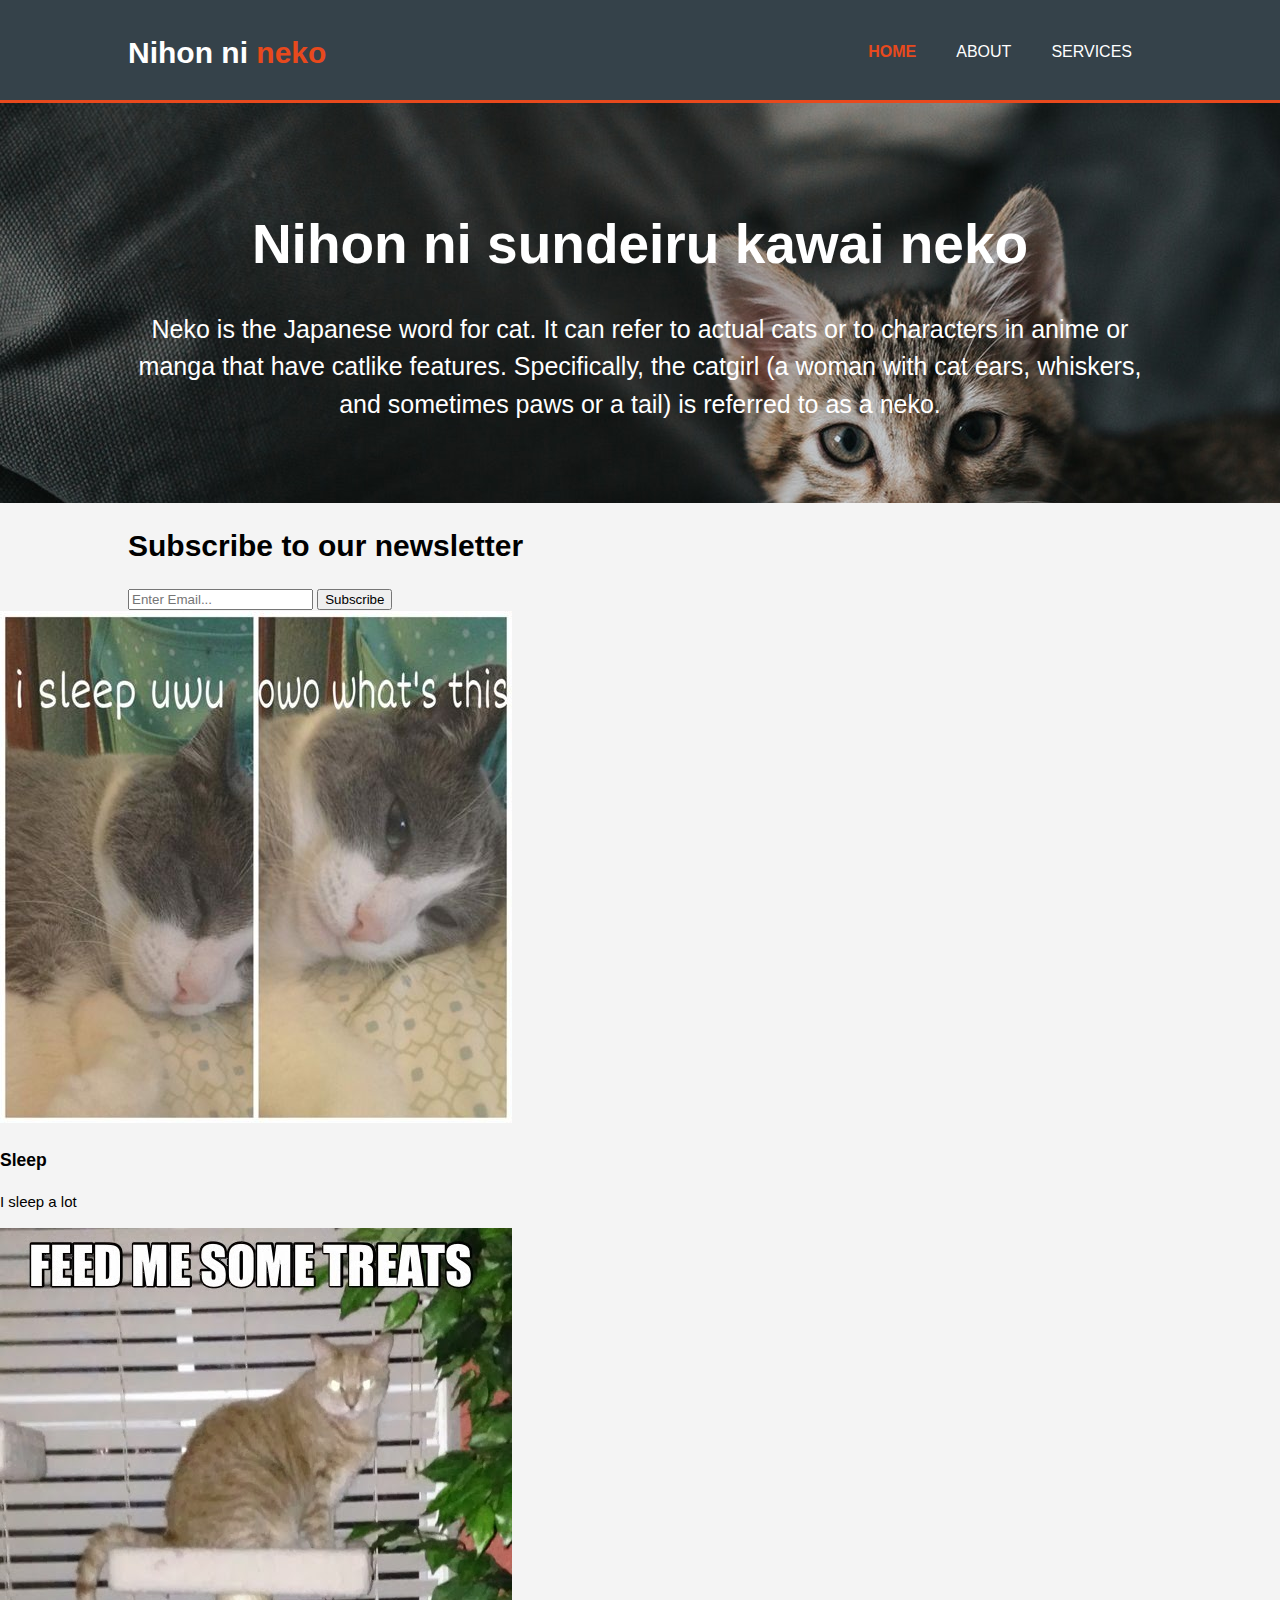
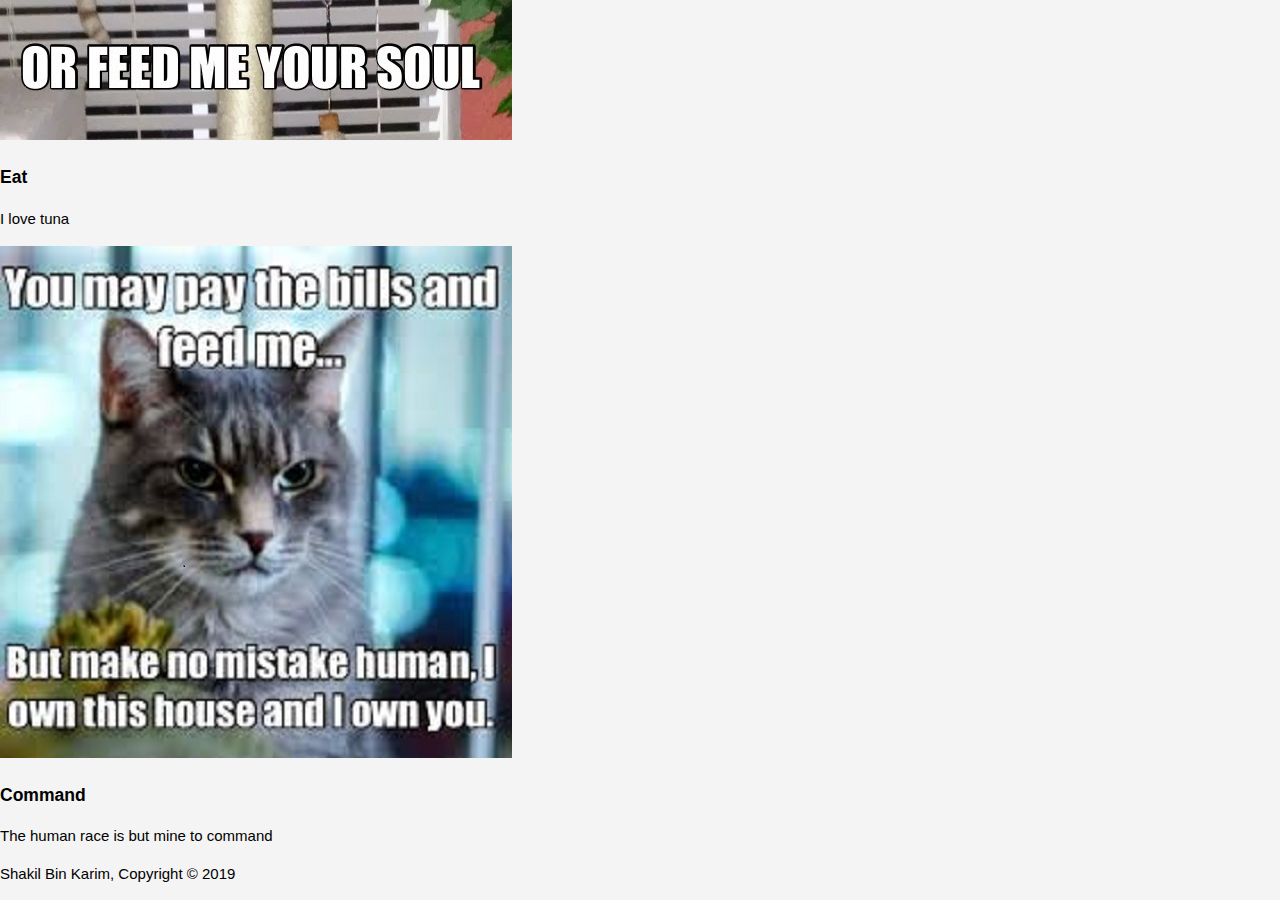
==== index.html @ 19d5fefc "added showcase-bg" ====
<!DOCTYPE html>
<html>
<head>
    <meta charset="utf-8" />
    <meta http-equiv="X-UA-Compatible" content="IE=edge">
    <meta name="viewport" content="width=device-width, initial-scale=1">
    <meta name="keywords" content="neko, nihon, cat, japan, web">
    <meta name="author" content="Shakil Bin Karim">
    <title>NihonNiNeko</title>
    <link rel="stylesheet" type="text/css" media="screen" href="./css/styles.css" />
    <script src="main.js"></script>
</head>
<body>
    <header>
        <div class="container">
            <div id="branding">
                <h1>Nihon ni <span class="highlight">neko</span></h1>
            </div>
            <nav>
                <ul>
                    <li class="current"><a href="index.html">Home</a></li>
                    <li><a href="about.html">About</a></li>
                    <li><a href="servicer.html">Services</a></li>
                </ul>
            </nav>
        </div>
    </header>

    <section id="showcase">
        <div class="container">
            <h1>Nihon ni sundeiru kawai neko</h1>
            <p>Neko is the Japanese word for cat. It can refer to actual cats or to characters in anime or manga that have catlike features. Specifically, the catgirl (a woman with cat ears, whiskers, and sometimes paws or a tail) is referred to as a neko.</p>
        </div>
    </section>

    <section id="newsletter">
        <div class="container">
            <h1>Subscribe to our newsletter</h1>
            <form action="">
                <input type="email" placeholder="Enter Email...">
                <button type="submit" class="button_1">Subscribe</button>
            </form>
        </div>
    </section>

    <section class="boxer">
        <div id="container">
            <div id="box">
                <img src="./img/cat_sleep.jpg" alt="Sleep">
                <h3>Sleep</h3>
                <p>I sleep a lot</p>
            </div>
            <div id="box">
                <img src="./img/cat_eat.jpg" alt="Eat">
                <h3>Eat</h3>
                <p>I love tuna</p>
            </div>
            <div id="box">
                <img src="./img/cat_command.jpg" alt="Command">
                <h3>Command</h3>
                <p>The human race is but mine to command</p>
            </div>
        </div>
    </section>

    <footer>
        <p>Shakil Bin Karim, Copyright &copy; 2019</p>
    </footer>

</body>
</html>
---- css/styles.css ----
/* Global */
.container{
    width: 80%;
    margin: auto;
    overflow: hidden;
}

ul {
    margin: 0;
    padding: 0;
}
/* Global */

body{
    font: 15px/1.5 Arial, Helvetica, sans-serif;
    padding: 0;
    margin: 0;
    background-color: #f4f4f4;
}

header{
    background: #35424a;
    color: #ffff;
    padding-top: 30px;
    min-height: 70px;
    border-bottom: #e8491d 3px solid;
}

header a {
    color: #ffff;
    text-decoration: none;
    text-transform: uppercase;
    font-size: 16px;
}



header li {
    float: left;
    display: inline;
    padding: 0 20px 0 20px;
}

header #branding{
    float: left;
}

header #branding h1{
    margin: 0;
}

header nav{
    float: right;
    margin-top: 10px;
}

header .highlight, header .current a {
    color: #e8491d;
    font-weight: bold;
}

header a:hover{
    color: #cccccc;
    font-weight: bold;
}

/* Showcase */
#showcase{
    min-height: 400px;
    background: url('../img/cat_bg.jpg') no-repeat 0 -300px;
    text-align: center;
    color: #ffffff
}
#showcase h1{
    margin-top: 100px;
    margin-bottom: 10px; 
    font-size: 55px;
}

#showcase p {
    font-size: 25px;
}
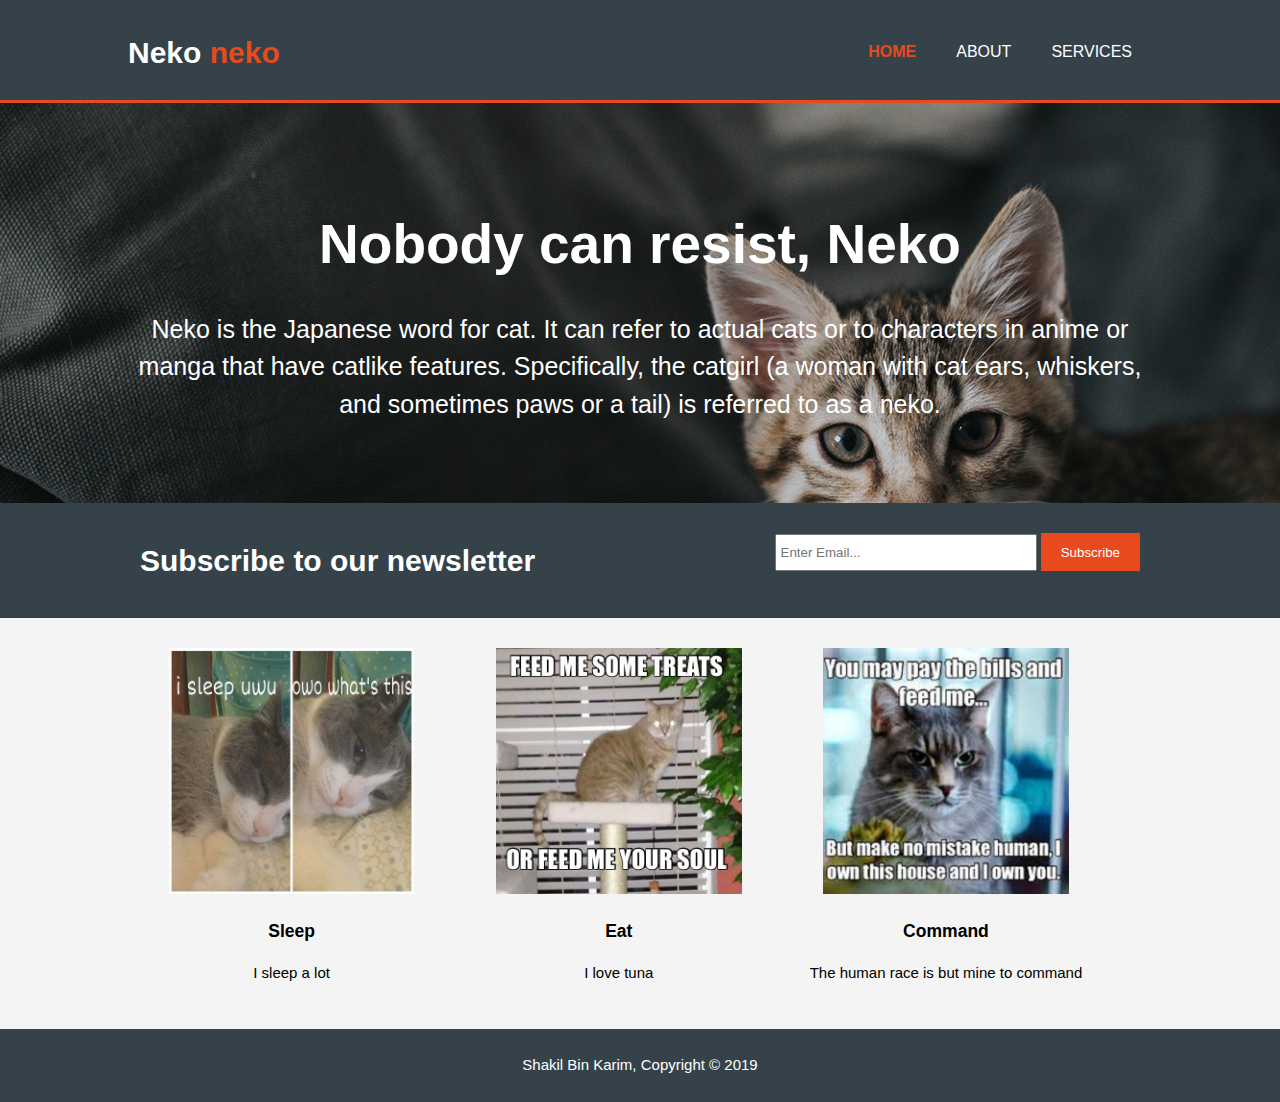
==== commit c31948ea: "done with the no resposive part" ====
--- a/index.html
+++ b/index.html
@@ -4,23 +4,23 @@
     <meta charset="utf-8" />
     <meta http-equiv="X-UA-Compatible" content="IE=edge">
     <meta name="viewport" content="width=device-width, initial-scale=1">
+    <meta name="description" content="All man must serve Neko">
     <meta name="keywords" content="neko, nihon, cat, japan, web">
     <meta name="author" content="Shakil Bin Karim">
-    <title>NihonNiNeko</title>
+    <title>Neko Neko | Home</title>
     <link rel="stylesheet" type="text/css" media="screen" href="./css/styles.css" />
-    <script src="main.js"></script>
 </head>
 <body>
     <header>
         <div class="container">
             <div id="branding">
-                <h1>Nihon ni <span class="highlight">neko</span></h1>
+                <h1>Neko <span class="highlight">neko</span></h1>
             </div>
             <nav>
                 <ul>
                     <li class="current"><a href="index.html">Home</a></li>
                     <li><a href="about.html">About</a></li>
-                    <li><a href="servicer.html">Services</a></li>
+                    <li><a href="services.html">Services</a></li>
                 </ul>
             </nav>
         </div>
@@ -28,7 +28,7 @@
 
     <section id="showcase">
         <div class="container">
-            <h1>Nihon ni sundeiru kawai neko</h1>
+            <h1>Nobody can resist, Neko</h1>
             <p>Neko is the Japanese word for cat. It can refer to actual cats or to characters in anime or manga that have catlike features. Specifically, the catgirl (a woman with cat ears, whiskers, and sometimes paws or a tail) is referred to as a neko.</p>
         </div>
     </section>
@@ -43,19 +43,19 @@
         </div>
     </section>
 
-    <section class="boxer">
-        <div id="container">
-            <div id="box">
+    <section id="boxes">
+        <div class="container">
+            <div class="box">
                 <img src="./img/cat_sleep.jpg" alt="Sleep">
                 <h3>Sleep</h3>
                 <p>I sleep a lot</p>
             </div>
-            <div id="box">
+            <div class="box">
                 <img src="./img/cat_eat.jpg" alt="Eat">
                 <h3>Eat</h3>
                 <p>I love tuna</p>
             </div>
-            <div id="box">
+            <div class="box">
                 <img src="./img/cat_command.jpg" alt="Command">
                 <h3>Command</h3>
                 <p>The human race is but mine to command</p>
@@ -64,7 +64,9 @@
     </section>
 
     <footer>
-        <p>Shakil Bin Karim, Copyright &copy; 2019</p>
+        <div class="container">
+            <p>Shakil Bin Karim, Copyright &copy; 2019</p>
+        </div>
     </footer>
 
 </body>
--- a/css/styles.css
+++ b/css/styles.css
@@ -8,6 +8,21 @@
 ul {
     margin: 0;
     padding: 0;
+}
+
+.button_1{
+    height: 38px;
+    background: #e8491d;
+    color: #ffffff;
+    border: 0;
+    padding: 0 20px 0 20px;
+}
+
+.dark{
+    padding: 15px;
+    background: #35424a;
+    color: #ffffff;
+    margin: 10px 0 10px 0;
 }
 /* Global */
 
@@ -81,3 +96,79 @@
     font-size: 25px;
 }
 
+/* newsletter */
+#newsletter{
+    padding: 15px;
+    color: #ffffff;
+    background: #35424a;
+}
+
+#newsletter h1 {
+    float: left;
+}
+
+#newsletter form {
+    float: right;
+    margin-top: 15px;
+}
+
+#newsletter input[type="email"]{
+    padding: 4px;
+    height: 25px;
+    width: 250px;
+}
+
+/* Boxes */
+#boxes{
+    margin-top: 20px;
+    margin-bottom: 20px;
+}
+
+#boxes .box{
+    float: left;
+    text-align: center;
+    width: 30%;
+    padding: 10px;
+}
+
+#boxes .box img{
+    width: 80%;
+}
+
+/* Sidebar */
+aside#sidebar{
+    float: right;
+    width:30%;
+    margin-top: 10px;
+}
+
+aside#sidebar .quote input, aside#sidebar .quote textarea{
+    width:90%;
+    padding:5px;
+}
+
+/* article */
+article#main-col{
+    float: left;
+    width: 65%;
+}
+
+/* Services */
+ul#services li{
+    list-style: none;
+    padding:20px;
+    margin: 20px 0 20px 0;
+    border: #cccccc solid 1px;
+    margin-bottom:5px;
+    background:#e6e6e6;
+}
+
+/* footer */
+footer{
+    margin-top: 10px;
+    padding: 10px 10px 10px 10px;
+    color: #ffffff;
+    background: #35424a;
+    text-align: center;
+}
+
